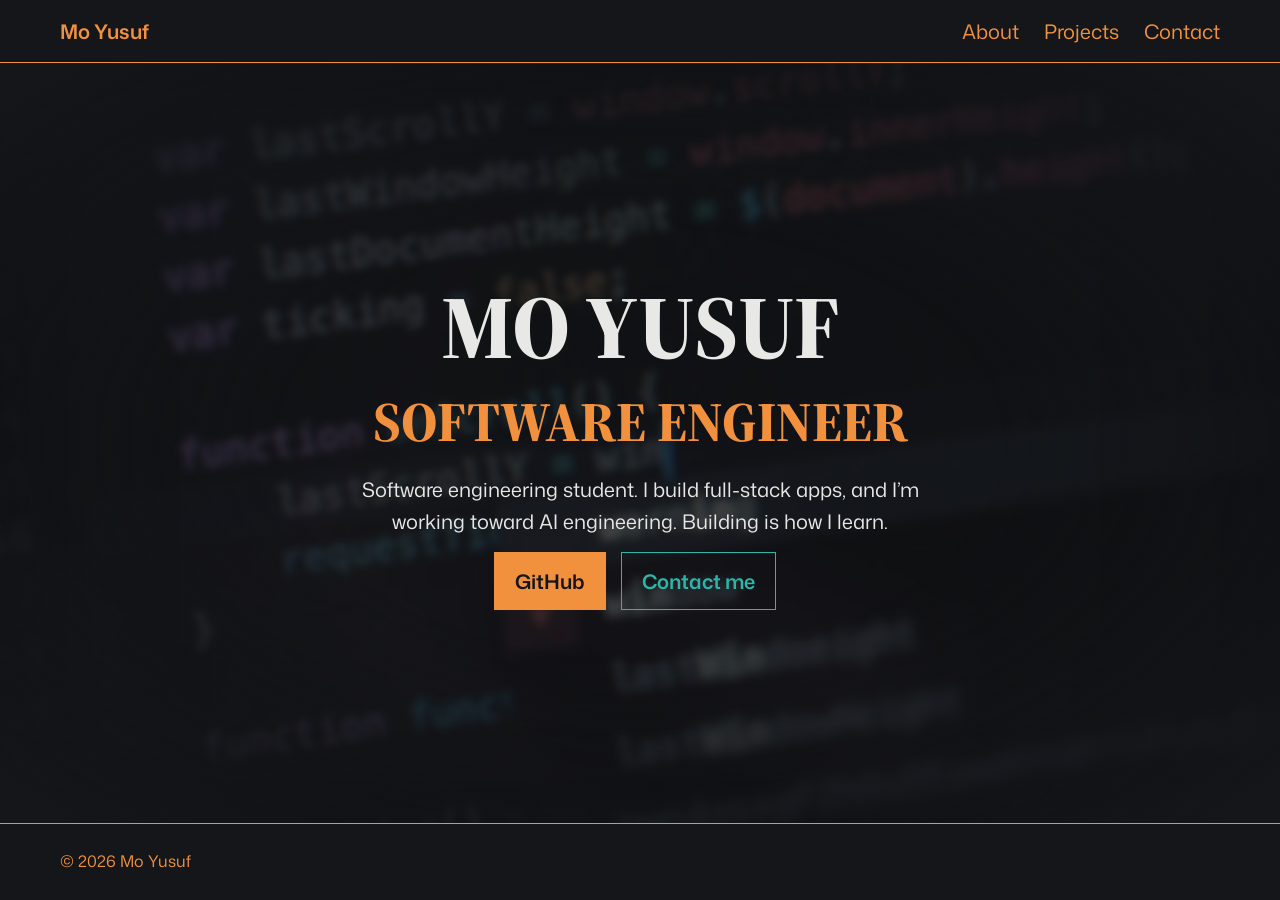
==== index.html @ 927d0f73 "1st version of the dev portfolio, all original files included." ====
<!doctype html>
<html lang="en">
  <head>
    <meta charset="UTF-8" />
    <meta name="viewport" content="width=device-width, initial-scale=1.0" />
    <link rel="preconnect" href="https://fonts.googleapis.com" />
    <link rel="preconnect" href="https://fonts.gstatic.com" crossorigin />
    <link
      href="https://fonts.googleapis.com/css2?family=Mona+Sans:wght@400;600&family=Source+Serif+4:opsz,wght@8..60,600;8..60,700;8..60,800&family=Chakra+Petch:wght@400;500;600&display=swap"
      rel="stylesheet"
    />
    <link rel="stylesheet" href="css/styles.css" />
    <title>Mo Yusuf | Software Engineer</title>
  </head>
  <body>
    <header>
      <a class="logo" href="index.html">Mo Yusuf</a>
      <nav>
        <ul>
          <li><a href="about.html">About</a></li>
          <li><a href="projects.html">Projects</a></li>
          <li><a href="contact.html">Contact</a></li>
        </ul>
      </nav>
    </header>
    <main>
      <section id="hero">
        <video class="hero-video" src="videos/3-developer-screen.mp4" poster="images/hero-poster.jpg" autoplay muted loop playsinline></video>
        <div class="glass"></div>
        <div class="hero-content">
          <h1>Mo Yusuf</h1>
          <p class="hero-title">Software Engineer</p>
          <p>
            Software engineering student. I build full-stack apps, and I’m
            working toward AI engineering. Building is how I learn.
          </p>
          <div class="hero-links">
            <a class="btn btn-main" href="https://github.com/starboytech" target="_blank" rel="noopener">GitHub</a>
            <a class="btn" href="contact.html">Contact me</a>
          </div>
        </div>
      </section>
    </main>
    <footer>
      <p>&copy; 2026 Mo Yusuf</p>
    </footer>
  </body>
</html>
---- css/styles.css ----
/*
	? DSEG7 - seven-segment font, like a motherboard's debug code display
	* by keshikan, SIL Open Font License 1.1
*/
@font-face {
  font-family: 'DSEG7 Classic';
  src: url('https://cdn.jsdelivr.net/npm/dseg@0.46.0/fonts/DSEG7-Classic/DSEG7Classic-Bold.woff2')
    format('woff2');
  font-weight: 700;
  font-display: swap;
}

* {
  margin: 0;
  padding: 0;
  border: 0;
  box-sizing: border-box;
}

/*
	? Variables
	* every colour on the site comes from here
	* the circuit traces are drawn inside SVG images, so they spell out teal (%232ab7a9) themselves
*/
:root {
  --color-bg: #14161a;
  --color-bg-dark: #0f1114;
  --color-bg-fade: rgba(20, 22, 26, 0.85);
  --color-text: #e8e8e6;
  --color-text-dim: #a4a7ab;
  --color-line: #2a2d33;
  --color-border: #30343b;
  --color-pin: rgba(196, 199, 204, 0.55);
  --color-teal: #2ab7a9;
  --color-teal-light: #97e8dc;
  --color-teal-line: rgba(42, 183, 169, 0.4);
  --color-orange: #f2913d;
  --color-orange-light: #ffd29c;
  --color-glass: rgba(255, 255, 255, 0.04);
  --color-glass-edge: rgba(255, 255, 255, 0.14);
  --color-glass-shade: rgba(0, 0, 0, 0.55);

  --font-heading: 'Source Serif 4', serif;
  --font-body: 'Mona Sans', sans-serif;
  --font-digital: 'Chakra Petch', sans-serif;
  --font-numbers: 'DSEG7 Classic', monospace;

  --gap-primary: 25px;
  --gap-section: 100px;
}

/*
	? Text sizes
	* footer = 12pt, the smallest text
	* labels = 14pt
	* body and intro = 15pt
*/
body {
  background-color: var(--color-bg);
  color: var(--color-text);
  font-family: var(--font-body);
  font-size: 15pt;
  line-height: 1.6;
}

h1,
h2,
h3 {
  font-family: var(--font-heading);
  line-height: 1.1;
}

p {
  margin-bottom: 15px;
}

ul {
  display: flex;
  list-style-type: none;
}

/*
	? Focus
	* a teal outline shows which link or button the keyboard is on
	* it shows straight away, with no fade
*/
a:focus-visible,
button:focus-visible {
  outline: 2px solid var(--color-teal-light);
  outline-offset: 4px;
}

/*
	? Hardware details
	* .pcb - faint circuit traces along the left edge, ending in vias (the round pads)
*/
.pcb {
  background-image: url("data:image/svg+xml,<svg xmlns='http://www.w3.org/2000/svg' width='220' height='600' fill='none' stroke='%232ab7a9' stroke-opacity='0.2' stroke-width='1.5'><path d='M0 40H90L120 70V160'/><circle cx='120' cy='164' r='4'/><path d='M0 60H70L100 90V230L130 260H170'/><circle cx='174' cy='260' r='4'/><path d='M0 300H40L70 330V420'/><circle cx='70' cy='424' r='4'/><path d='M0 320H110L140 350V470L110 500V560'/><circle cx='110' cy='564' r='4'/><path d='M0 480H30'/><circle cx='34' cy='480' r='4'/></svg>");
  background-repeat: repeat-y;
  background-position: left top;
}

/* Header */
header {
  display: flex;
  justify-content: space-between;
  align-items: center;
  padding: 15px;
  border-bottom: 1px solid var(--color-orange); /* orange line between the nav bar and the hero */
  background-color: var(--color-bg);
  font-size: 12pt; /* phones: small enough for the name and all three links to fit on one row */
}

header a {
  color: var(--color-orange);
  text-decoration: none;
  font-weight: 600;
}

.logo {
  flex-shrink: 0; /* the name never squeezes onto two lines */
}

nav ul {
  gap: 15px;
}

/*
	? Sliding underline
	* the underline is a 1px tall background image
	* it starts at 0 width and grows to 100% on hover
*/
nav a {
  font-weight: 400;
  background: linear-gradient(var(--color-orange), var(--color-orange))
    no-repeat left bottom;
  background-size: 0 1px;
  transition:
    background-size 0.3s,
    color 0.3s;
}

nav a:hover {
  background-size: 100% 1px;
  color: var(--color-orange-light);
}

/* Hero */
#hero {
  position: relative;
  overflow: hidden;

  display: flex;
  flex-direction: column;
  justify-content: center;
  padding: 60px 15px;

  /* centre the hero text left to right */
  align-items: center;
  text-align: center;
}

.hero-video {
  position: absolute;
  inset: 0;
  width: 100%;
  height: 100%;
  object-fit: cover;
  filter: brightness(0.3);
}

#hero::after {
  /* dark vignette so the edges fade out */
  content: '';
  position: absolute;
  inset: 0;
  background: radial-gradient(
    ellipse at center,
    transparent 40%,
    var(--color-bg) 95%
  );
  pointer-events: none;
}

.hero-content {
  position: relative;
  z-index: 2;
}

#hero h1 {
  font-size: 56px;
  font-weight: 800;
  text-transform: uppercase;
  margin-bottom: var(--gap-primary);
}

/* the professional title under the name */
.hero-title {
  font-family: var(--font-heading);
  font-weight: 800;
  font-size: 26px; /* one line on a phone; bigger from tablet up */
  line-height: 1.1;
  text-transform: uppercase;
  color: var(--color-orange);
  margin: -10px 0 20px;
}

/* the intro's width limit should not squeeze the title onto two lines */
#hero .hero-title {
  max-width: none;
}

.btn {
  display: inline-block;
  padding: 12px 20px;
  margin-right: 10px;
  border: 1px solid var(--color-teal);
  color: var(--color-teal);
  text-decoration: none;
  font-weight: 600;
  transition:
    background-color 0.2s,
    border-color 0.2s,
    color 0.2s;
}

/* hover only changes colour: each button moves to the light shade of its own colour */
.btn:hover {
  border-color: var(--color-teal-light);
  color: var(--color-teal-light);
}

.btn-main {
  background-color: var(--color-orange);
  border-color: var(--color-orange);
  color: var(--color-bg);
}

.btn-main:hover {
  background-color: var(--color-orange-light);
  border-color: var(--color-orange-light);
  color: var(--color-bg);
}

/* Sections */
section {
  padding: var(--gap-section) 15px;
}

/* page headings (About, Projects, Contact) are white */
.section-title {
  font-size: 40px;
  font-weight: 600; /* lighter than the name on the hero (800), so only the name is heavy */
  margin-bottom: 50px;
  color: var(--color-text);
}

/*
	? Glass pane
	* sits on top of the hero video and under the text
	* backdrop-filter blurs the video behind it, like looking through glass
	* the inset shadows give the glass an edge and darken its corners
*/
.glass {
  position: absolute;
  inset: 0;
  overflow: hidden;
  pointer-events: none;

  -webkit-backdrop-filter: blur(4px) saturate(120%);
  backdrop-filter: blur(4px) saturate(120%);
  background-color: var(--color-glass);
  box-shadow:
    inset 0 1px 0 var(--color-glass-edge),
    inset 0 0 150px var(--color-glass-shade);
}

/*
	? Projects background
	* a hardware photo (Alexandre Debiève, Unsplash), covering the whole page at half strength
*/
#projects::before {
  content: '';
  position: absolute;
  inset: 0;
  background-image: url('../images/projects-bg.jpg');
  background-repeat: no-repeat;
  background-position: center;
  background-size: cover;
  opacity: 0.5;
  filter: saturate(0.6) brightness(0.8); /* cooler and darker, more like cold metal */
  pointer-events: none;
}

/*
	? Overlay on top of the photo, under the content
	* an oval of near-black behind the heading, so the photo frames it
	* the top and bottom edges fade into the page colour near the nav and footer
*/
#projects::after {
  content: '';
  position: absolute;
  inset: 0;
  background:
    radial-gradient(
      ellipse 55% 50% at center,
      var(--color-bg-fade) 30%,
      transparent 75%
    ),
    linear-gradient(
      to bottom,
      var(--color-bg) 0%,
      transparent 18%,
      transparent 82%,
      var(--color-bg) 100%
    );
  pointer-events: none;
}

/* Projects */
#projects {
  text-align: center;
  position: relative;
  overflow: hidden;

  display: flex;
  flex-direction: column;
  justify-content: center;
}

#projects > * {
  position: relative;
  z-index: 1; /* above the photo and its overlay */
}

/*
	? About and Contact pages
	* content is centred top to bottom, so there is no empty gap at the bottom
*/
.page {
  display: flex;
  flex-direction: column;
  justify-content: center;
}

.page > * {
  width: 100%; /* full container width, so headings line up with the text below them */
  max-width: 1100px;
  margin-left: auto;
  margin-right: auto;
}

.page-title {
  font-weight: 600;
  font-size: 56px;
  margin-bottom: 3vh;
  text-transform: none;
}

.about-text {
  max-width: 650px;
  font-size: 15pt;
}

.readouts {
  display: flex;
  flex-direction: column;
  gap: 15px;
  margin-top: 30px;
}

/*
	? Readout = an LED panel
	* a dark panel with a quiet border, like a display on a board
*/
.readout {
  background-color: var(--color-bg-dark);
  border: 1px solid var(--color-line);
  padding: 15px 20px;
  transition: border-color 0.2s;
}

/* hover: the border turns teal and the grey text turns white */
.readout:hover {
  border-color: var(--color-teal);
}

.readout:hover .readout-label,
.readout:hover .readout-sub {
  color: var(--color-text);
}

.readout p {
  margin: 0;
}

.readout-label {
  font-family: var(--font-digital);
  font-size: 14pt;
  letter-spacing: 0.2em;
  color: var(--color-text-dim);
  transition: color 0.2s;
}

/*
	? Digital numbers (14, DEC 2026)
	* DSEG7 draws each character with seven segments, like an LED display on a motherboard
	* seven segments can only draw some letters, so DEC shows as dEc, as on real hardware
*/
.stat {
  font-family: var(--font-numbers);
  font-size: 36px;
  font-weight: 700;
  color: var(--color-teal);
}

.readout-text {
  font-family: var(--font-digital);
  font-size: 15pt;
  color: var(--color-orange);
  margin-top: 5px;
}

.readout-sub {
  font-size: 14pt;
  color: var(--color-text-dim);
  transition: color 0.2s;
}

/* Contact: the About page's circuit traces, on the left side only */
#contact {
  background-image: url("data:image/svg+xml,<svg xmlns='http://www.w3.org/2000/svg' width='220' height='600' fill='none' stroke='%232ab7a9' stroke-opacity='0.38' stroke-width='1.6'><g><path d='M0 40H90L120 70V160'/><circle cx='120' cy='164' r='4'/><path d='M0 60H70L100 90V230L130 260H170'/><circle cx='174' cy='260' r='4'/><path d='M0 300H40L70 330V420'/><circle cx='70' cy='424' r='4'/><path d='M0 320H110L140 350V470L110 500V560'/><circle cx='110' cy='564' r='4'/><path d='M0 480H30'/><circle cx='34' cy='480' r='4'/></g></svg>");
  background-repeat: repeat-y;
  background-position: left top;
}

/* About: the same traces, mirrored to come in from the right edge */
#about.pcb {
  background-image: url("data:image/svg+xml,<svg xmlns='http://www.w3.org/2000/svg' width='220' height='600' fill='none' stroke='%232ab7a9' stroke-opacity='0.38' stroke-width='1.6'><g transform='translate(220 0) scale(-1 1)'><path d='M0 40H90L120 70V160'/><circle cx='120' cy='164' r='4'/><path d='M0 60H70L100 90V230L130 260H170'/><circle cx='174' cy='260' r='4'/><path d='M0 300H40L70 330V420'/><circle cx='70' cy='424' r='4'/><path d='M0 320H110L140 350V470L110 500V560'/><circle cx='110' cy='564' r='4'/><path d='M0 480H30'/><circle cx='34' cy='480' r='4'/></g></svg>");
  background-position: right top;
}

#projects h1 {
  margin-bottom: 5vh;
}

/* phones: no circuit traces on About and Contact, the text fills the width and the lines would cross it */
@media (max-width: 767px) {
  #about.pcb,
  #contact {
    background-image: none;
  }
}

/* Contact is centred left to right, like the hero, so the page opens and closes the same way */
.contact-page {
  text-align: center;
}

.contact-page > * {
  width: 100%;
}

footer {
  display: flex;
  justify-content: space-between;
  padding: 25px 15px;
  border-top: 1px solid var(--color-orange); /* orange line above the footer */
  color: var(--color-orange);
  font-size: 12pt;
}

footer p {
  margin: 0;
}

/* the one sentence under the Contact heading */
.contact-note {
  font-family: var(--font-heading);
  font-weight: 600;
  font-size: 24px;
  line-height: 1.2;
  color: var(--color-text);
  margin-bottom: 3vh;
}

/* the GitHub and LinkedIn links use the same buttons as the hero */
.contact-buttons {
  display: flex;
  flex-wrap: wrap;
  justify-content: center;
  gap: 10px;
}

.contact-buttons .btn {
  margin-right: 0; /* the gap does the spacing, so the pair stays truly centred */
}

/*
	? Contact form
	* a dark box with a quiet border, and dark fields inside it
	* teal is the highlight: the field you are typing in gets a teal border and its label turns teal
	* name and email sit side by side on wider screens (flex-wrap), stacked on a phone
*/
.contact-form {
  display: flex;
  flex-direction: column;
  gap: 2vh;
  max-width: 640px;
  margin: 3vh auto 0;
  text-align: left;
  background-color: var(--color-bg-dark);
  border: 1px solid var(--color-border);
  border-radius: 3px;
  padding: 2vh 30px;
  position: relative;
  transition: border-color 0.2s;
}

/* teal border on hover and while typing */
.contact-form:hover,
.contact-form:focus-within {
  border-color: var(--color-teal);
}

/* chip pins down both sides, like the legs of a chip on a board */
.contact-form::before {
  content: '';
  position: absolute;
  top: 25px;
  bottom: 25px;
  left: -10px;
  right: -10px;
  z-index: -1;
  background:
    repeating-linear-gradient(
        to bottom,
        var(--color-pin) 0 3px,
        transparent 3px 17px
      )
      left / 10px 100% no-repeat,
    repeating-linear-gradient(
        to bottom,
        var(--color-pin) 0 3px,
        transparent 3px 17px
      )
      right / 10px 100% no-repeat;
}

.field-row {
  display: flex;
  flex-wrap: wrap;
  gap: 20px;
}

.field-row .field {
  flex: 1 1 220px;
}

.field {
  display: flex;
  flex-direction: column;
  gap: 5px;
}

/* labels match the About readout labels: Chakra Petch, small capitals */
.field label {
  font-family: var(--font-digital);
  font-size: 14pt;
  letter-spacing: 0.2em;
  text-transform: uppercase;
  color: var(--color-text-dim);
  transition: color 0.2s;
}

.field input,
.field textarea {
  font: inherit;
  color: var(--color-text);
  background-color: var(
    --color-bg
  ); /* a shade lighter than the box, so each field reads as a slot */
  border: 1px solid var(--color-border);
  border-radius: 3px;
  padding: 12px 15px;
  transition: border-color 0.2s;
}

.field textarea {
  resize: vertical;
  height: 10vh; /* shorter on short screens so the page still fits */
}

.field input:focus,
.field textarea:focus {
  outline: none;
  border-color: var(--color-teal);
}

/* :focus-within is true while you are typing inside that field */
.field:focus-within label {
  color: var(--color-teal);
}

.btn-send {
  align-self: flex-start;
  font: inherit;
  font-weight: 600;
  color: var(--color-bg);
  background-color: var(--color-teal);
  border: 1px solid var(--color-teal);
  padding: 12px 20px;
  cursor: pointer;
  transition:
    background-color 0.2s,
    border-color 0.2s;
}

.btn-send:hover {
  background-color: var(--color-teal-light);
  border-color: var(--color-teal-light);
}

/*
	? Section headings
	* big headings with a thin line running to the edge of the section
	* Contact is centred, so the line runs out on both sides
	* About is left-aligned, so the line runs from the heading to the right edge
	* the heading is a flex row: the lines are ::before / ::after with flex: 1, so they fill the leftover width
*/
#projects h1,
#about h1,
#contact h1 {
  display: flex;
  align-items: center;
  gap: 35px;
  font-size: 54px;
  line-height: 1;
}

/* Projects heading has no side lines, so it is centred */
#projects h1 {
  justify-content: center;
  width: 100%;
  max-width: 1200px;
  margin-left: auto;
  margin-right: auto;
}

#contact h1::before,
#contact h1::after,
#about h1::after {
  content: '';
  flex: 1;
  height: 1px;
  background-color: var(--color-teal-line);
}

/* the line under the Projects heading */
.projects-note {
  color: var(--color-text-dim);
  margin: -40px auto 40px;
  max-width: 600px;
}

/*
	? One screen per page
	* every page is exactly the height of the browser window: nav at the top, footer at the bottom,
	  and the page's one section filling the space between
	* 100dvh = the full visible height, including on phones where the address bar shrinks the screen
	* headings and spacing use vh (a share of the screen height) so the content shrinks on short screens
	* phones (under 768px) are allowed to scroll, because the longer pages cannot fit at readable sizes
*/
body {
  display: flex;
  flex-direction: column;
  min-height: 100dvh;
}

main {
  flex: 1;
  display: flex;
  flex-direction: column;
  min-height: 0;
}

main > section {
  flex: 1;
  min-height: 0;
  padding-top: 5vh;
  padding-bottom: 5vh;
}

/* each page gets its own spacing: About has more air above it, Contact sits higher to leave room for the form */
#about {
  padding-top: 6vh;
}

#contact {
  padding-top: 3vh;
}

/*
	? Reduced motion, CSS only
	* if the visitor has asked their system to reduce motion, the hero video is hidden
	* and the still poster image (images/hero-poster.jpg) is shown in its place
*/
@media (prefers-reduced-motion: reduce) {
  .hero-video {
    display: none;
  }

  #hero {
    background: url('../images/hero-poster.jpg') center / cover no-repeat;
  }
}

/*
	? Media Queries
	* mobile first: everything above is the phone layout
	* min-width adds rules as the screen gets wider
*/

/* Tablet and up */
@media (min-width: 768px) {
  body {
    height: 100dvh;
    overflow: hidden; /* no scrolling: everything fits on one screen */
  }

  /* sizes follow the screen height (vh), so the page still fits on short screens */
  #projects h1,
  #about h1,
  #contact h1 {
    font-size: 8vh;
  }

  header,
  section,
  footer {
    padding-left: 60px;
    padding-right: 60px;
  }

  header {
    font-size: 15pt;
  }

  nav ul {
    gap: 25px;
  }

  #hero h1 {
    font-size: 8vh;
  }

  .hero-title {
    font-size: 48px;
  }

  #hero {
    padding-left: 60px;
    padding-right: 60px;
  }

  #hero p {
    max-width: 600px;
    margin-left: auto;
    margin-right: auto;
  }

  .section-title {
    font-size: 60px;
  }

  .contact-note {
    font-size: 4vh;
  }

  .about-layout {
    display: flex;
    gap: var(--gap-section);
  }

  .readouts {
    margin-top: 0;
    width: 270px;
    flex-shrink: 0;
  }

  .page-title {
    font-size: 80px;
  }
}

/* Desktop */
@media (min-width: 1200px) {
  #projects h1,
  #about h1,
  #contact h1 {
    font-size: 9vh;
  }

  #hero h1 {
    font-size: 10vh;
  }

  .hero-title {
    font-size: 56px;
  }
}
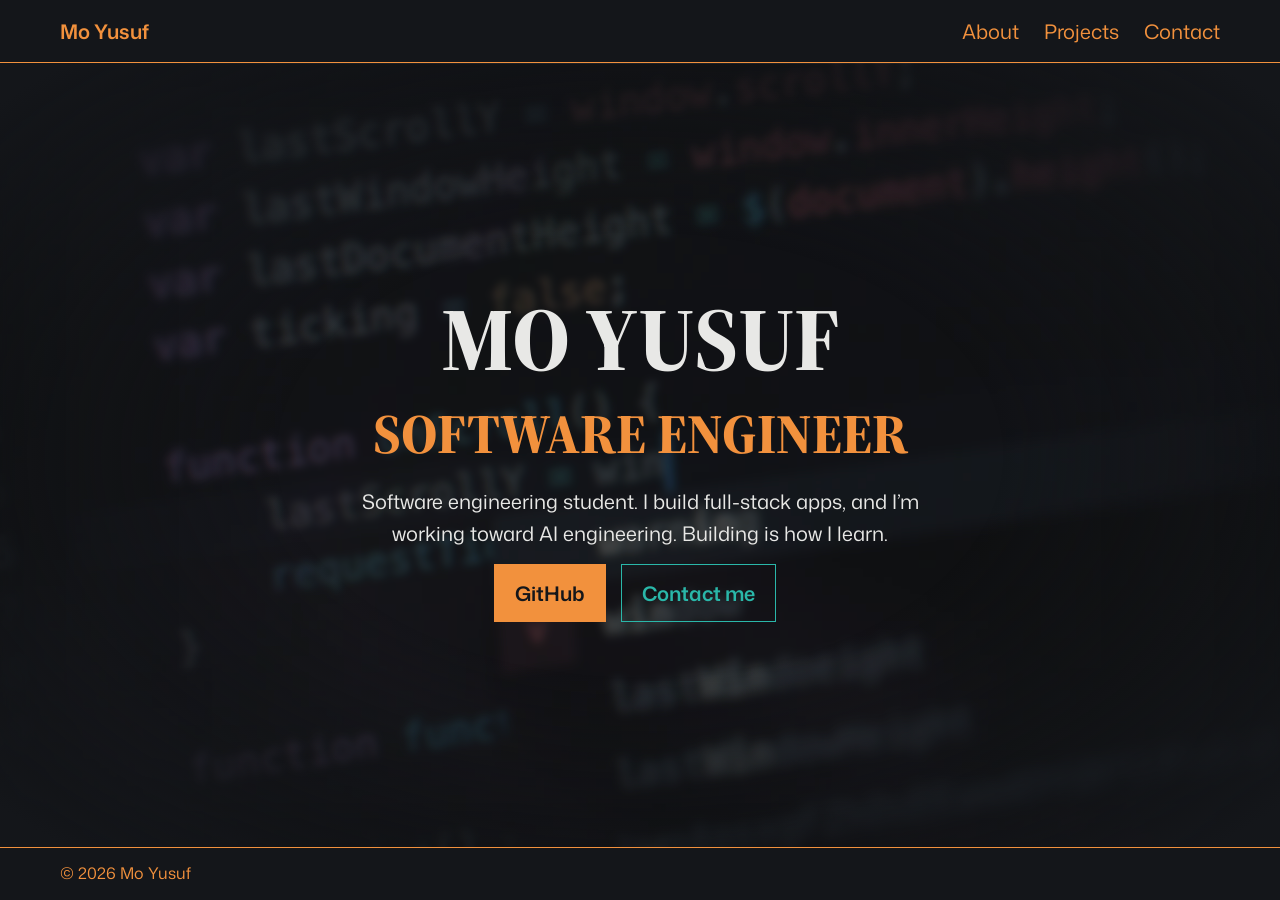
==== commit 1ed8a67f: "changed footer" ====
--- a/index.html
+++ b/index.html
@@ -41,7 +41,7 @@
         </div>
       </section>
     </main>
-    <footer>
+    <footer class="footer-plain">
       <p>&copy; 2026 Mo Yusuf</p>
     </footer>
   </body>
--- a/css/styles.css
+++ b/css/styles.css
@@ -36,6 +36,7 @@
   --color-teal-line: rgba(42, 183, 169, 0.4);
   --color-orange: #f2913d;
   --color-orange-light: #ffd29c;
+  --color-orange-dark: #c9691f;
   --color-glass: rgba(255, 255, 255, 0.04);
   --color-glass-edge: rgba(255, 255, 255, 0.14);
   --color-glass-shade: rgba(0, 0, 0, 0.55);
@@ -464,10 +465,17 @@
 footer {
   display: flex;
   justify-content: space-between;
-  padding: 25px 15px;
-  border-top: 1px solid var(--color-orange); /* orange line above the footer */
+  padding: 13px 15px;
+  background-color: var(--color-orange-dark);
+  color: var(--color-bg-dark); /* near-black text stays readable on the orange */
+  font-size: 12pt;
+}
+
+/* the home page keeps the plain footer: no fill, orange text, orange line above */
+footer.footer-plain {
+  background-color: transparent;
+  border-top: 1px solid var(--color-orange);
   color: var(--color-orange);
-  font-size: 12pt;
 }
 
 footer p {
